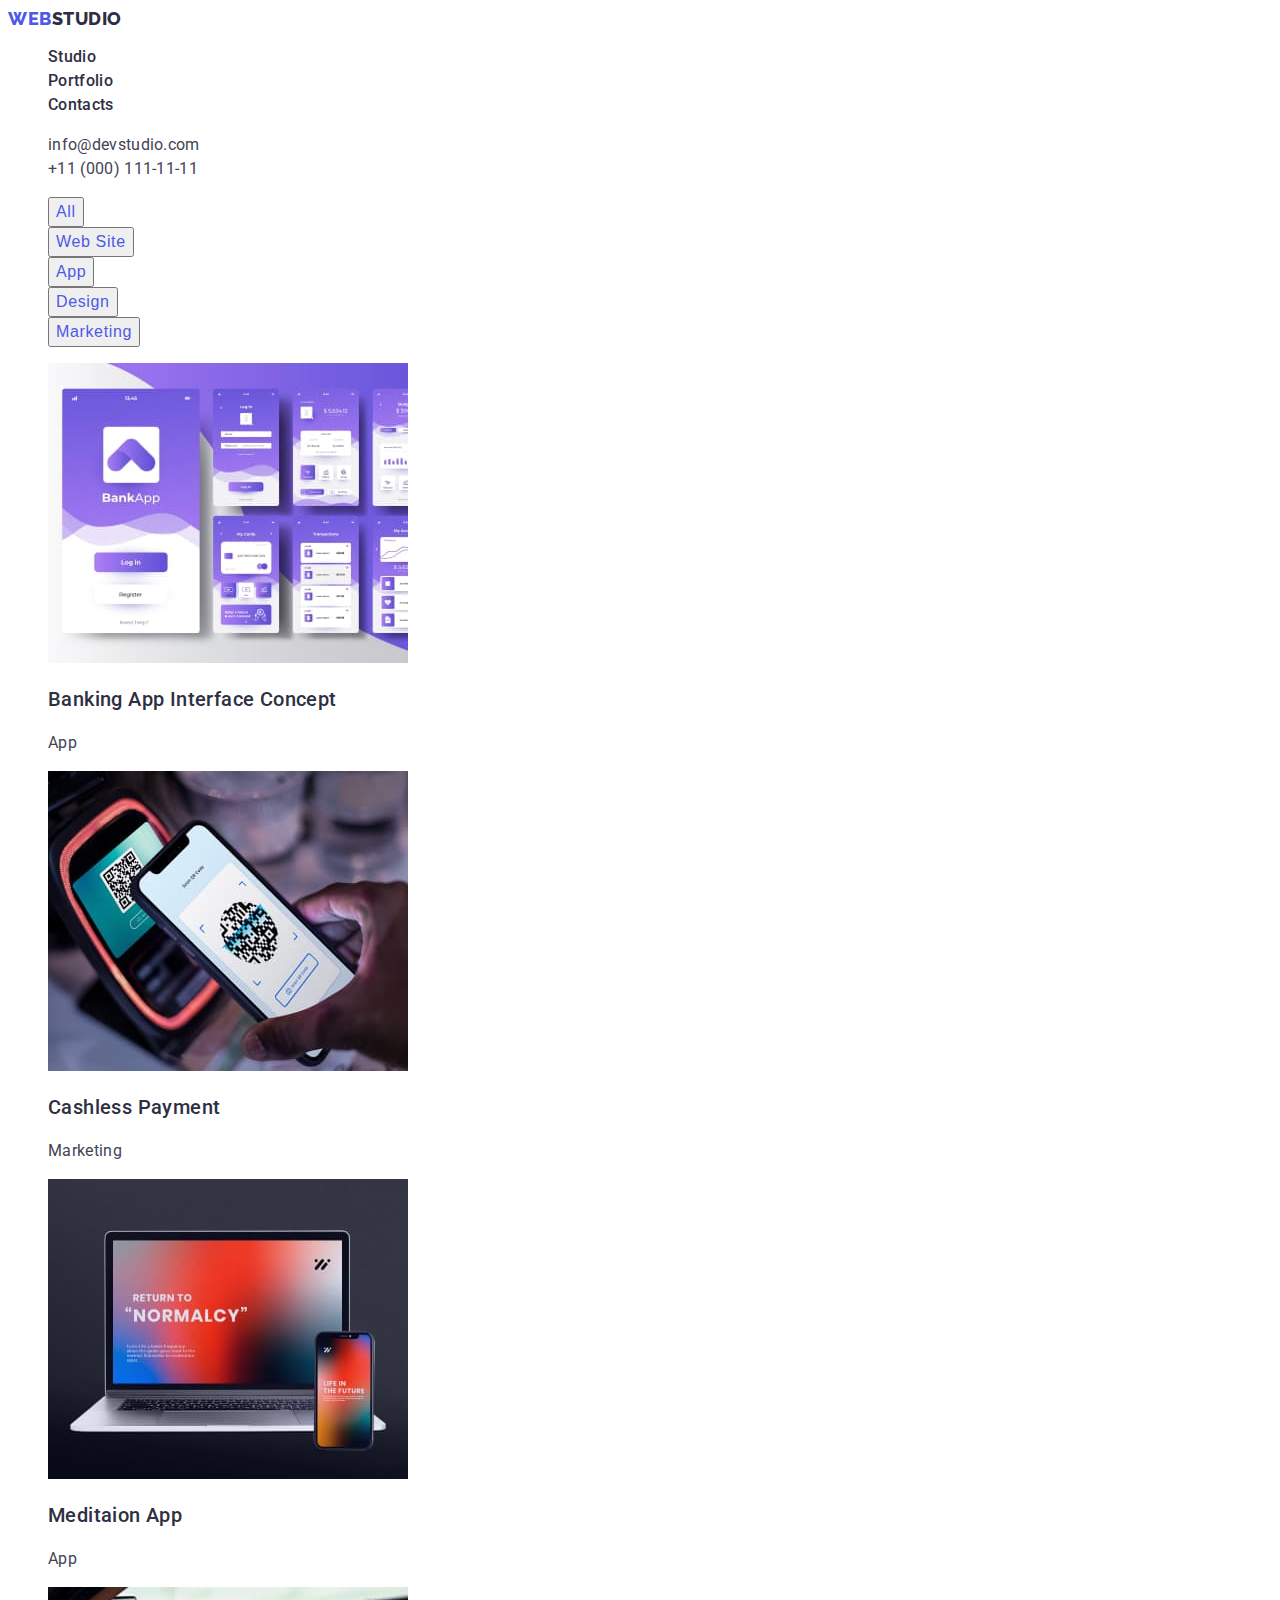
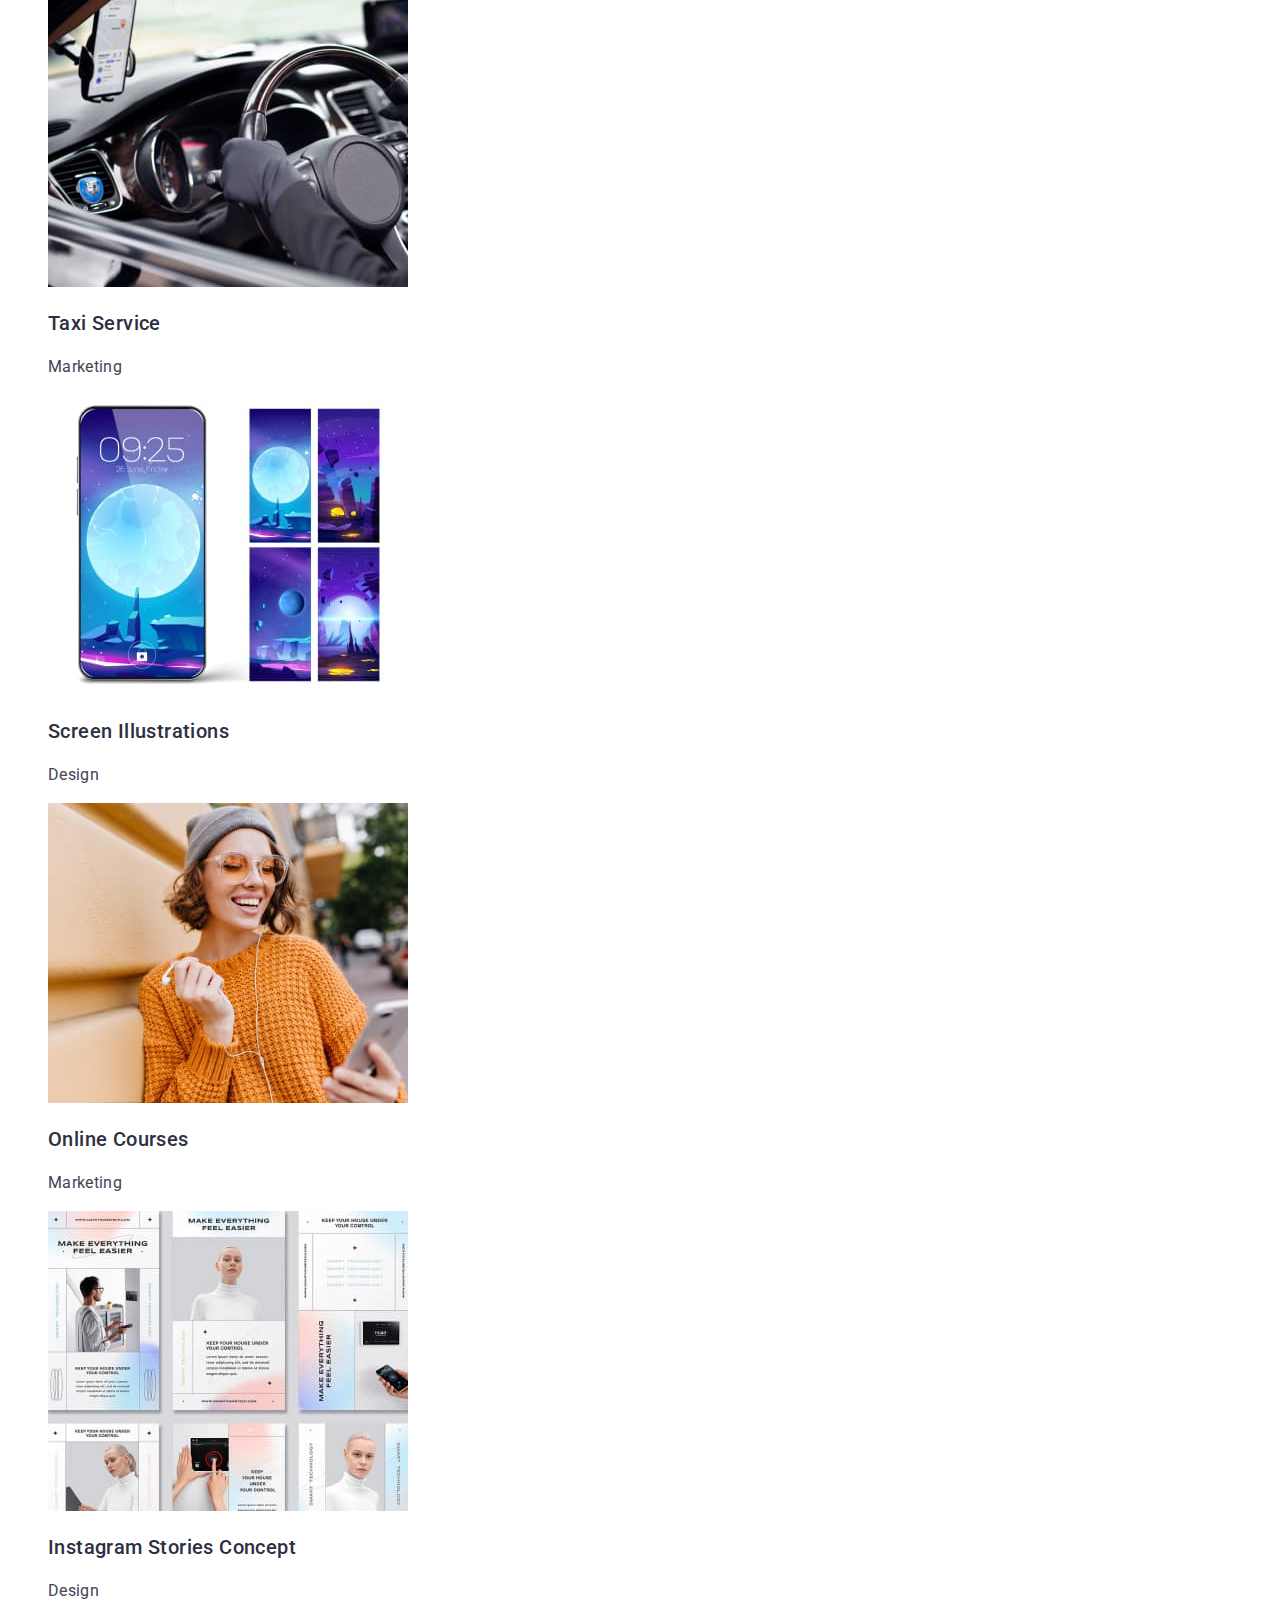
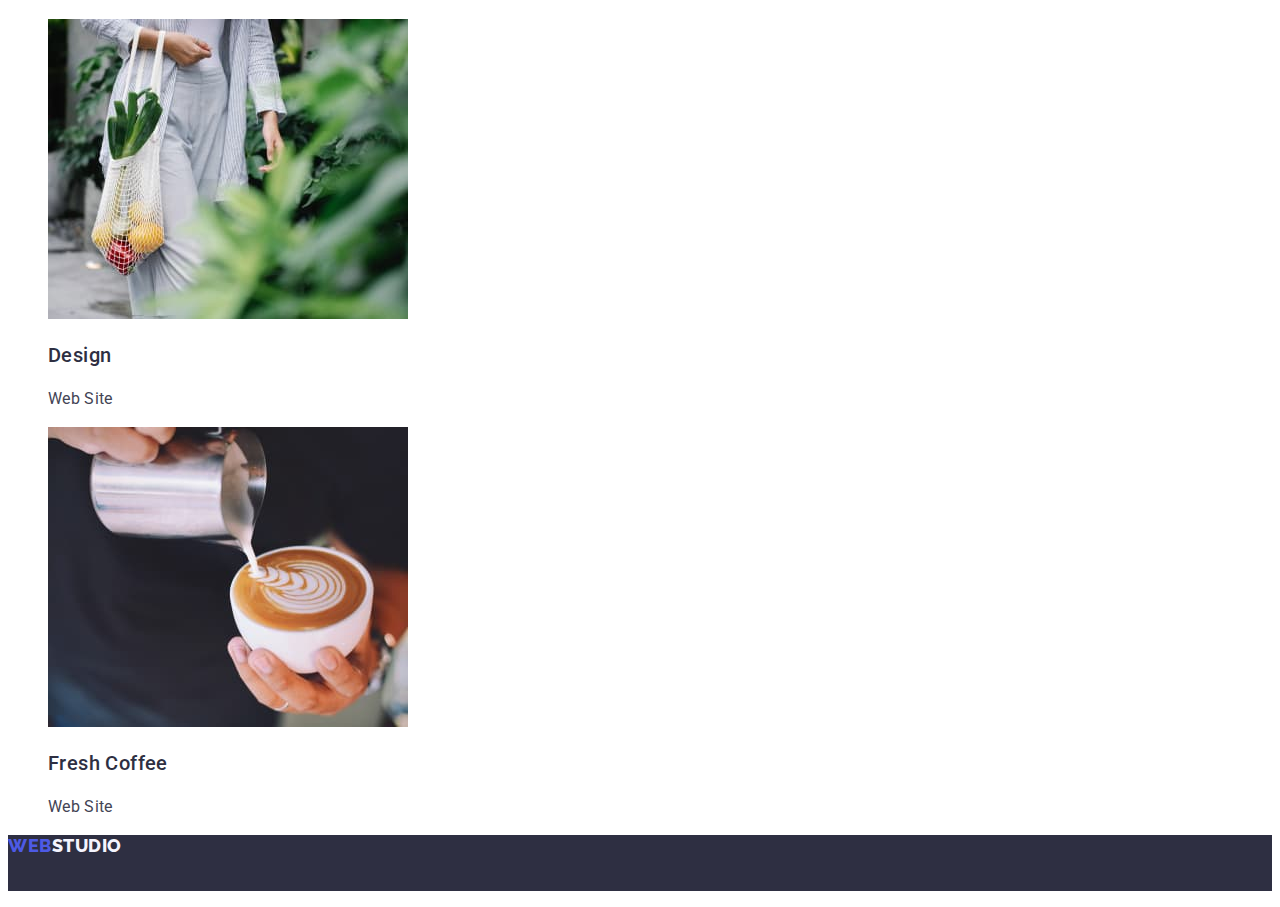
==== portfolio.html @ e697c16c "V3" ====
<!DOCTYPE html>
<html lang="en">
<head>
    <meta charset="UTF-8">
    <meta http-equiv="X-UA-Compatible" content="IE=edge">
    <meta name="viewport" content="width=device-width, initial-scale=1.0">
    <title>Portfolio</title>
    <link rel="stylesheet" href="./css/styles.css"
    <link rel="preconnect" href="https://fonts.googleapis.com">
    <link rel="preconnect" href="https://fonts.gstatic.com" crossorigin>
    <link href="https://fonts.googleapis.com/css2?family=Raleway:wght@800&family=Roboto:wght@400;500;700&display=swap" rel="stylesheet">
</head>
<body>
    <header class="header">
        <nav class="header-nav">
            <a href="./index.html" class="header-logo link"><span>Web</span>Studio</a>
            <ul class="header-list list">
                <li class="header-item"><a href="" class="header-link link">Studio</a></li>
                <li class="header-item"><a href="portfolio.html" class="header-link link">Portfolio</a></li>
                <li class="header-item"><a href="" class="header-link link">Contacts</a></li>
            </ul>
        </nav>
        <address class="header-adress">
            <ul class="header-list list">
                <li class="header-item"><a href="mailto:info@devstudio.com" class="header-contacts">info@devstudio.com</a>
                <li class="header-item"><a href="tel:+110001111111" class="header-contacts">+11 (000) 111-11-11</a></li>
            </ul>
        </address>
    </header>

    <main>
        <!-- Buttons-Section -->
        <section class="buttons">
            <ul class="buttons-list list">
                <li class="buttons-item"><button type="button" class="buttons-btn">All</button></li>
                <li class="buttons-item"><button type="button" class="buttons-btn">Web Site</button></li>
                <li class="buttons-item"><button type="button" class="buttons-btn">App</button></li>
                <li class="buttons-item"><button type="button" class="buttons-btn">Design</button></li>
                <li class="buttons-item"><button type="button" class="buttons-btn">Marketing</button></li>
            </ul>
        <!-- /Buttons Section-->
        
        <!-- App Section -->
        </section>
            <ul class="App-list list" width="360">
                <li>
                    <img src="./images/app-1.jpg" alt="app-1">
                    <h3 class="subtitle">Banking App Interface Concept</h3>
                    <p class="paragraph">App</p>
                </li>
                <li>
                    <img src="./images/app-2.jpg" alt="app-2" width="360">
                    <h3 class="subtitle">Cashless Payment</h3>
                    <p class="paragraph">Marketing</p>
                </li>
                <li>
                    <img src="./images/app-3.jpg" alt="app-3" width="360">
                    <h3 class="subtitle">Meditaion App</h3>
                    <p class="paragraph">App</p>
                </li>
            </ul>            
        <section>
        <!-- /App Section -->
        
        <!-- Marketing Section -->
        <section>
            <ul class="marketing-list list">
                <li>
                    <img src="./images/marketing-1.jpg" alt="marketing-1" width="360">
                    <h3 class="subtitle">Taxi Service</h3>
                    <p class="paragraph">Marketing</p>
                </li>
                <li>
                    <img src="./images/marketing-2.jpg" alt="marketing-2" width="360">
                    <h3 class="subtitle">Screen Illustrations</h3>
                    <p class="paragraph">Design</p>
                </li>
                <li>
                    <img src="./images/marketing-3.jpg" alt="marketing-3" width="360">
                    <h3 class="subtitle">Online Courses</h3>
                    <p class="paragraph">Marketing</p>
                </li>
            </ul>
        </section>
        <!-- /Marketing Section -->

        <!-- Design Section -->
        <section>
            <ul class="Design-list list">
                <li>
                    <img src="./images/design-1.jpg" alt="design-1" width="360">
                    <h3 class="subtitle">Instagram Stories Concept</h3>
                    <p class="paragraph">Design</p>
                </li>
                <li>
                    <img src="./images/design-2.jpg" alt="design-2" width="360">
                    <h3 class="subtitle">Design</h3>
                    <p class="paragraph">Web Site</p>
                </li>
                <li>
                    <img src="./images/design-3.jpg" alt="design-3" width="360">
                    <h3 class="subtitle">Fresh Coffee</h3>
                    <p class="paragraph">Web Site</p>
                </li>
            </ul>
        </section>
        <!-- /Design Section -->
    </main>

    <footer class="footer">
        <a href="./index.html" class="footer-logo link"><span>Web</span>Studio</a>
        <p class="footer-text">Increase the flow of customers and sales for your business with digital marketing & growth solutions.</p>
    </footer>
</body>
</html>
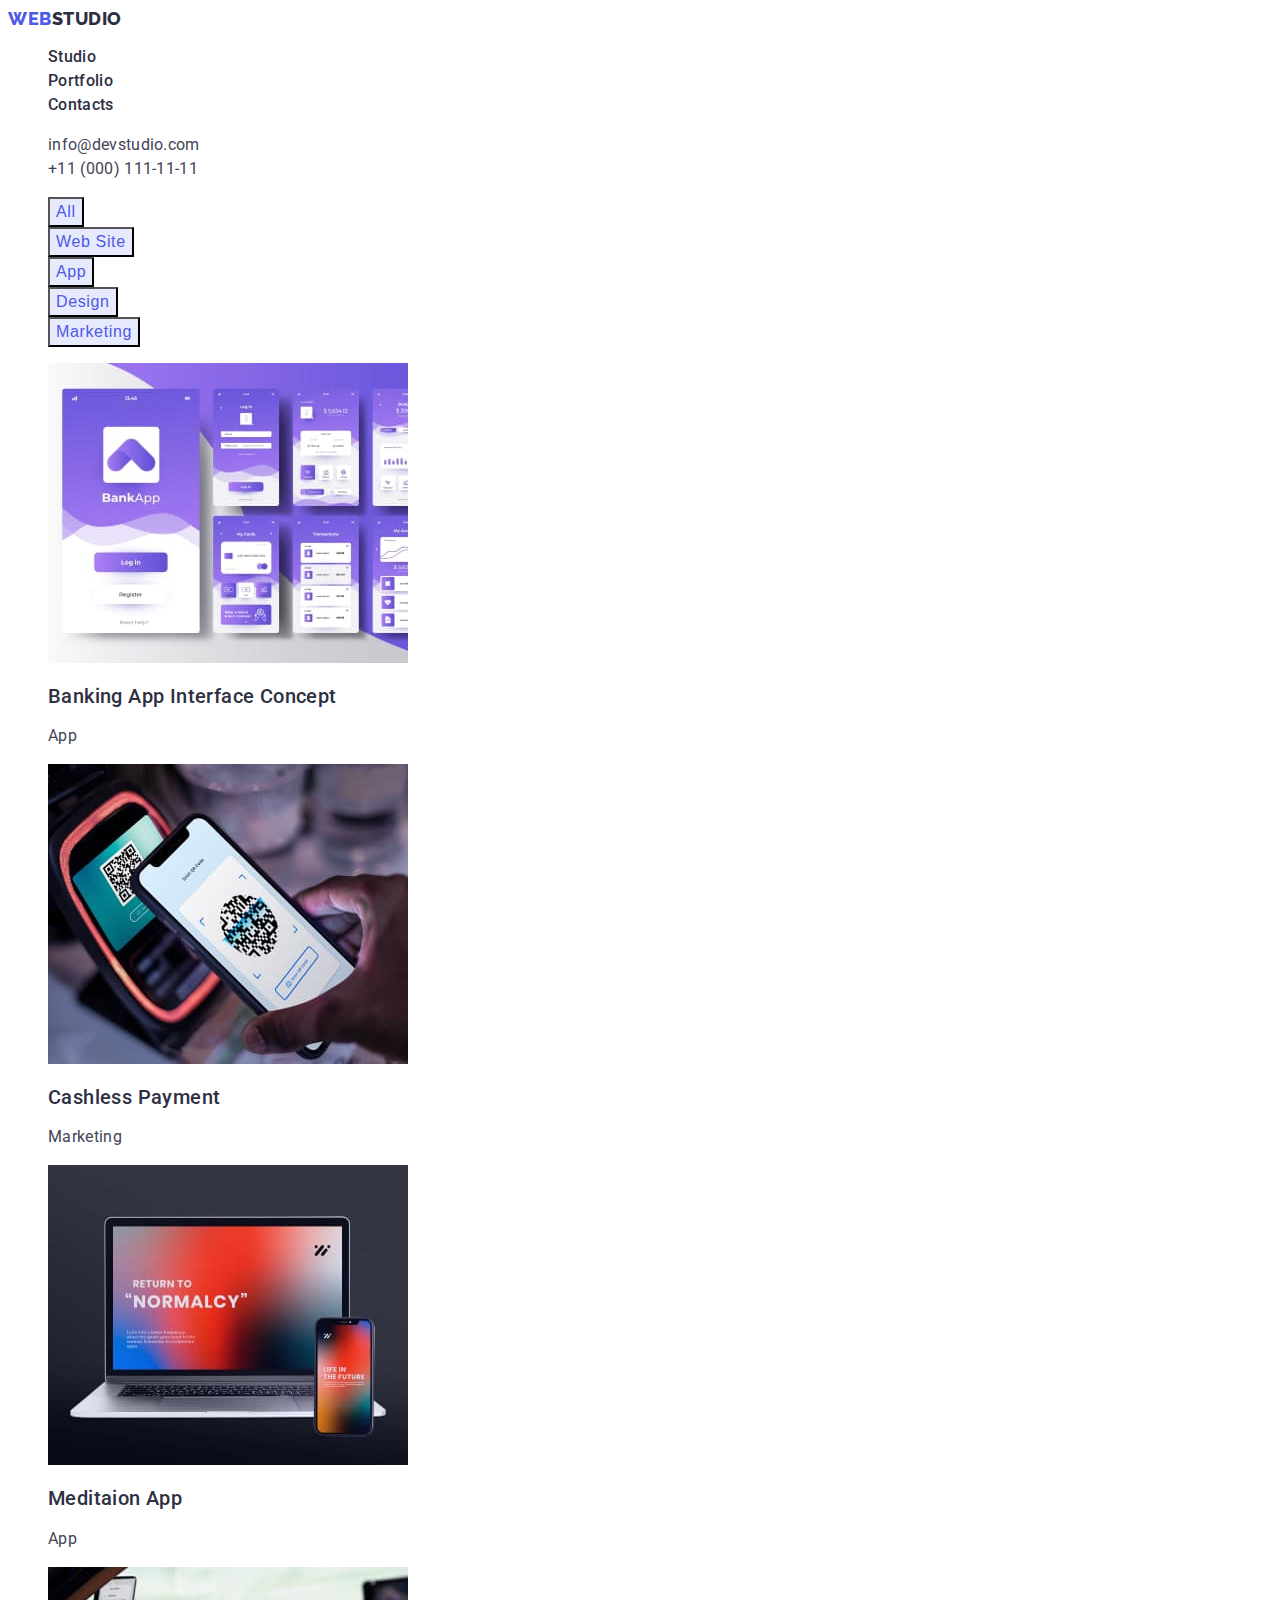
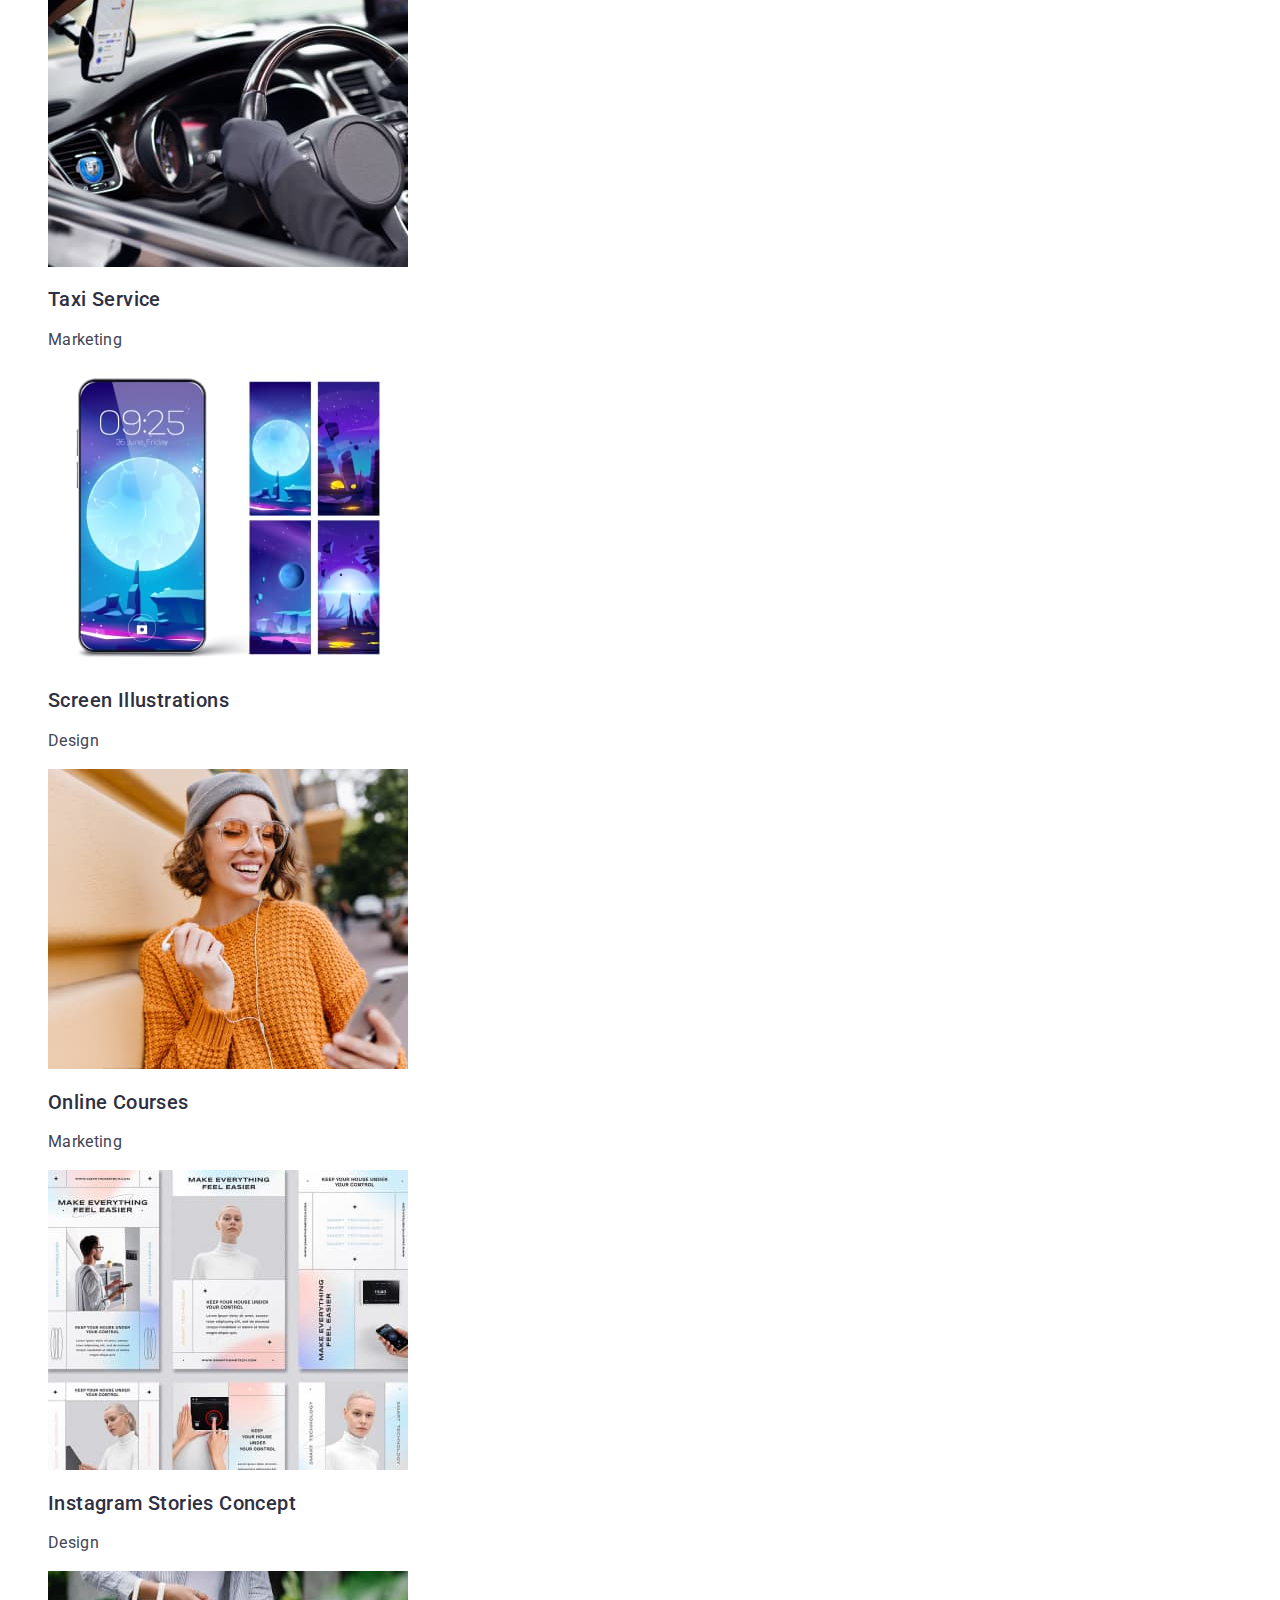
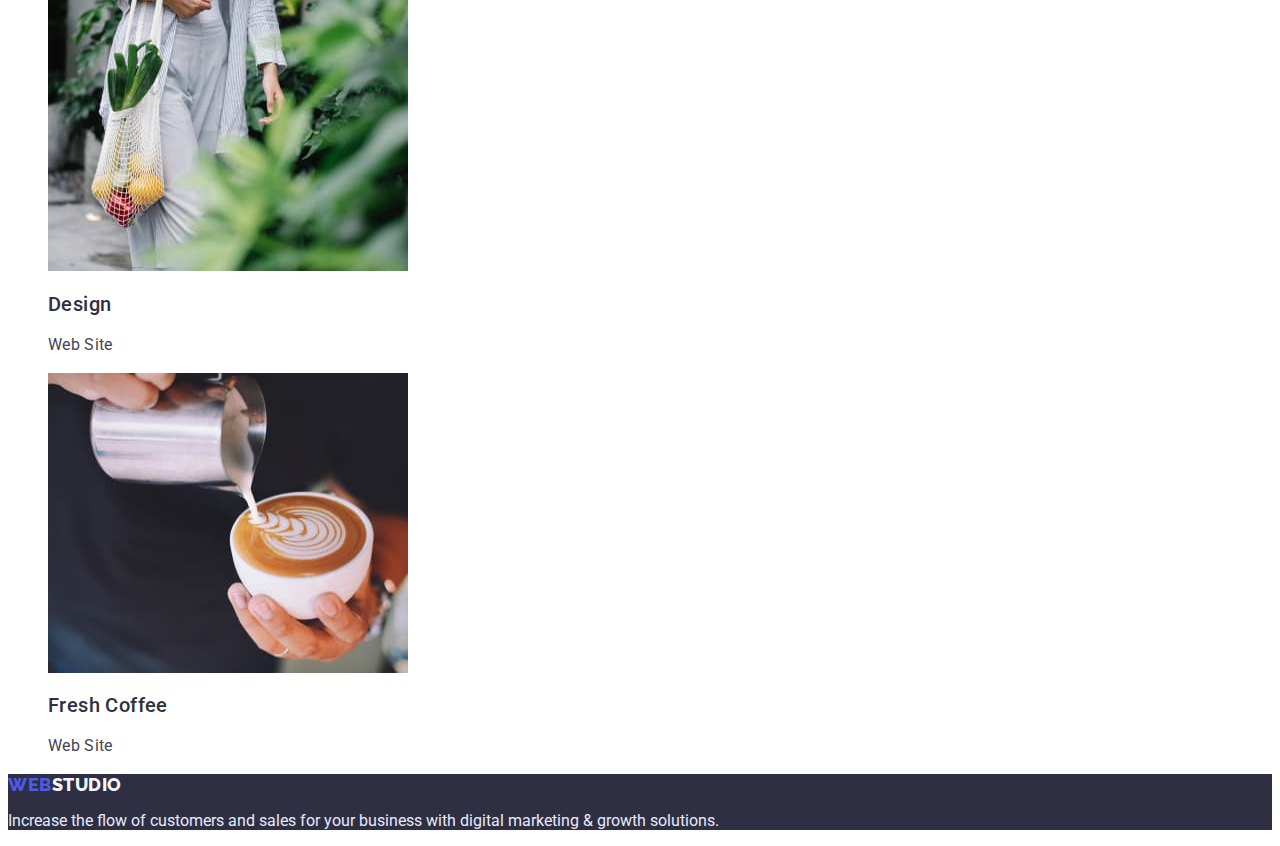
==== commit 856f7c83: "V3" ====
--- a/portfolio.html
+++ b/portfolio.html
@@ -5,10 +5,10 @@
     <meta http-equiv="X-UA-Compatible" content="IE=edge">
     <meta name="viewport" content="width=device-width, initial-scale=1.0">
     <title>Portfolio</title>
-    <link rel="stylesheet" href="./css/styles.css"
     <link rel="preconnect" href="https://fonts.googleapis.com">
     <link rel="preconnect" href="https://fonts.gstatic.com" crossorigin>
     <link href="https://fonts.googleapis.com/css2?family=Raleway:wght@800&family=Roboto:wght@400;500;700&display=swap" rel="stylesheet">
+    <link rel="stylesheet" href="./css/styles.css"
 </head>
 <body>
     <header class="header">
@@ -40,71 +40,60 @@
             </ul>
         <!-- /Buttons Section-->
         
-        <!-- App Section -->
+        <!-- Portfolio Section -->
         </section>
-            <ul class="App-list list" width="360">
+            <h1 class="visually-hidden">Portfolio</h1>
+            <ul class="Portfolio-list list">
                 <li>
-                    <img src="./images/app-1.jpg" alt="app-1">
-                    <h3 class="subtitle">Banking App Interface Concept</h3>
+                    <img src="./images/app-1.jpg" alt="app-1" width="360">
+                    <h2 class="subtitle">Banking App Interface Concept</h2>
                     <p class="paragraph">App</p>
                 </li>
                 <li>
                     <img src="./images/app-2.jpg" alt="app-2" width="360">
-                    <h3 class="subtitle">Cashless Payment</h3>
+                    <h2 class="subtitle">Cashless Payment</h2>
                     <p class="paragraph">Marketing</p>
                 </li>
                 <li>
                     <img src="./images/app-3.jpg" alt="app-3" width="360">
-                    <h3 class="subtitle">Meditaion App</h3>
+                    <h2 class="subtitle">Meditaion App</h2>
                     <p class="paragraph">App</p>
                 </li>
-            </ul>            
-        <section>
-        <!-- /App Section -->
-        
-        <!-- Marketing Section -->
-        <section>
-            <ul class="marketing-list list">
+
                 <li>
                     <img src="./images/marketing-1.jpg" alt="marketing-1" width="360">
-                    <h3 class="subtitle">Taxi Service</h3>
+                    <h2 class="subtitle">Taxi Service</h2>
                     <p class="paragraph">Marketing</p>
                 </li>
                 <li>
                     <img src="./images/marketing-2.jpg" alt="marketing-2" width="360">
-                    <h3 class="subtitle">Screen Illustrations</h3>
+                    <h2 class="subtitle">Screen Illustrations</h2>
                     <p class="paragraph">Design</p>
                 </li>
                 <li>
                     <img src="./images/marketing-3.jpg" alt="marketing-3" width="360">
-                    <h3 class="subtitle">Online Courses</h3>
+                    <h2 class="subtitle">Online Courses</h2>
                     <p class="paragraph">Marketing</p>
                 </li>
-            </ul>
-        </section>
-        <!-- /Marketing Section -->
 
-        <!-- Design Section -->
-        <section>
-            <ul class="Design-list list">
                 <li>
                     <img src="./images/design-1.jpg" alt="design-1" width="360">
-                    <h3 class="subtitle">Instagram Stories Concept</h3>
+                    <h2 class="subtitle">Instagram Stories Concept</h2>
                     <p class="paragraph">Design</p>
                 </li>
                 <li>
                     <img src="./images/design-2.jpg" alt="design-2" width="360">
-                    <h3 class="subtitle">Design</h3>
+                    <h2 class="subtitle">Design</h2>
                     <p class="paragraph">Web Site</p>
                 </li>
                 <li>
                     <img src="./images/design-3.jpg" alt="design-3" width="360">
-                    <h3 class="subtitle">Fresh Coffee</h3>
+                    <h2 class="subtitle">Fresh Coffee</h2>
                     <p class="paragraph">Web Site</p>
                 </li>
             </ul>
         </section>
-        <!-- /Design Section -->
+        <!-- /Portfolio Section -->
     </main>
 
     <footer class="footer">
--- a/css/styles.css
+++ b/css/styles.css
@@ -0,0 +1,243 @@
+:root {
+    --main-color: #fff;
+    --second-color: #2E2F42;
+    --paragraph-color: #434455;
+}
+
+body {
+    font-family: 'Roboto', sans-serif;
+    font-size: 16px;
+    color: var(--second-color);
+    background: #FFFFFF;
+}
+
+.list {
+    list-style: none;
+ }
+
+ .link {
+    text-decoration: none;
+ }
+
+ .title {
+    font-size: 36px;
+    line-height: 1.11;
+    letter-spacing: 0.02em;
+    text-transform: capitalize;
+ }
+ 
+ .subtitle {
+    font-weight: 500;
+    font-size: 20px;
+    line-height: 1.2;
+    letter-spacing: 0.02em;
+    color: var(--second-color); 
+ }
+
+ .paragraph {
+    font-size: 16px;
+    line-height: 1.5;
+    letter-spacing: 0.02em;
+    color: var(--paragraph-color);  
+ }
+
+ .visually-hidden {
+    position: absolute;
+    width: 1px;
+    height: 1px;
+    margin: -1px;
+    border: 0;
+    padding: 0;
+    
+    white-space: nowrap;
+    clip-path: inset(100%);
+    clip: rect(0 0 0 0);
+    overflow: hidden;
+  }
+
+  /* ----------- header ----------- */
+
+  .header {
+}
+.header-nav {
+}
+.header-logo {
+    font-family: 'Raleway';
+    font-weight: 800;
+    font-size: 18px;
+    line-height: 1.17;
+    letter-spacing: 0.03em;
+    text-transform: uppercase;
+    color: #2E2F42;
+
+}
+
+.header-logo span {
+    color: #4D5AE5;
+}
+
+.header-item {
+}
+.header-link {
+    font-weight: 500;
+    font-size: 16px;
+    line-height: 1.5;
+    letter-spacing: 0.02em;
+    color: var(--second-color);
+}
+
+.header-link:hover,
+.header-link:focus {
+    color: #404BBF;
+}
+
+.header-adress {
+}
+.header-list {
+}
+
+.header-contacts {
+    font-style: normal;
+    font-size: 16px;
+    line-height: 1.5;
+    letter-spacing: 0.02em;
+    text-decoration: none;
+    color: var(--paragraph-color);   
+}
+
+.header-contacts:hover,
+.header-contacts:focus {
+    color: #404BBF;
+}
+
+
+/* ----------- main ----------- */
+
+.main {
+    background: #2E2F42;
+}
+.main-title {
+    font-size: 56px;
+    line-height: 1.07;
+    letter-spacing: 0.02em;
+    color: var(--main-color);    
+}
+.main-btn {
+    font-family: 'Roboto';
+    font-weight: 500;
+    font-size: 16px;
+    line-height: 1.5;
+    letter-spacing: 0.04em;
+    cursor: pointer;
+    color: #FFFFFF;
+    background: #4D5AE5;
+}
+.main-btn:hover,
+.main-btn:focus {
+    color: #FFFFFF;
+    background: #404BBF;
+}
+
+/* ----------- skills ----------- */
+
+.skills {
+}
+
+.skills-list {
+}
+
+.skills-item {
+}
+.skills-item-title { 
+}
+.skills-item-text {
+ 
+}
+
+
+/* ----------- work ----------- */
+
+.work {
+}
+.work-title {
+    color: var(--second-color);    
+}
+.work-list {
+}
+.work-item {
+}
+
+/* ----------- team ----------- */
+
+.team {
+    background: #F4F4FD;
+}
+.team-title {
+    color: var(--second-color); 
+}
+.team-list {
+}
+.team-item {
+    color: #FFFFFF;
+}
+.team-item-name {
+    font-weight: 500;
+    font-size: 20px;
+    line-height: 1.20;
+    letter-spacing: 0.02em;
+    color: var(--second-color);    
+}
+.team-item-work {
+    font-size: 16px;
+    line-height: 1.5;
+    letter-spacing: 0.02em;
+    color: var(--paragraph-color);    
+}
+
+/* ----------- footer ----------- */
+
+.footer {
+    background: #2E2F42;
+}
+.footer-logo {
+    font-family: 'Raleway';
+    font-weight: 800;
+    font-size: 18px;
+    line-height: 1.17;
+    letter-spacing: 0.03em;
+    text-transform: uppercase;
+    color: #F4F4FD;
+}
+.footer-logo span {
+    color: #4D5AE5;
+}
+
+.footer-text {
+    color: #E7E9FC;
+}
+
+/* Portfolio Page Styles */
+
+/* Buttons */
+.buttons {
+    font-family: inherit;
+}
+.buttons-list {
+}
+.buttons-item {
+}
+.buttons-btn {
+    font-weight: 500;
+    font-size: 16px;
+    line-height: 1.5;
+    letter-spacing: 0.04em;
+    color: #4D5AE5;
+    background: #E7E9FC;
+    cursor: pointer;
+}
+
+.buttons-btn:hover,
+.buttons-btn:focus {
+    color: #FFFFFF;
+    background-color: #404BBF;
+}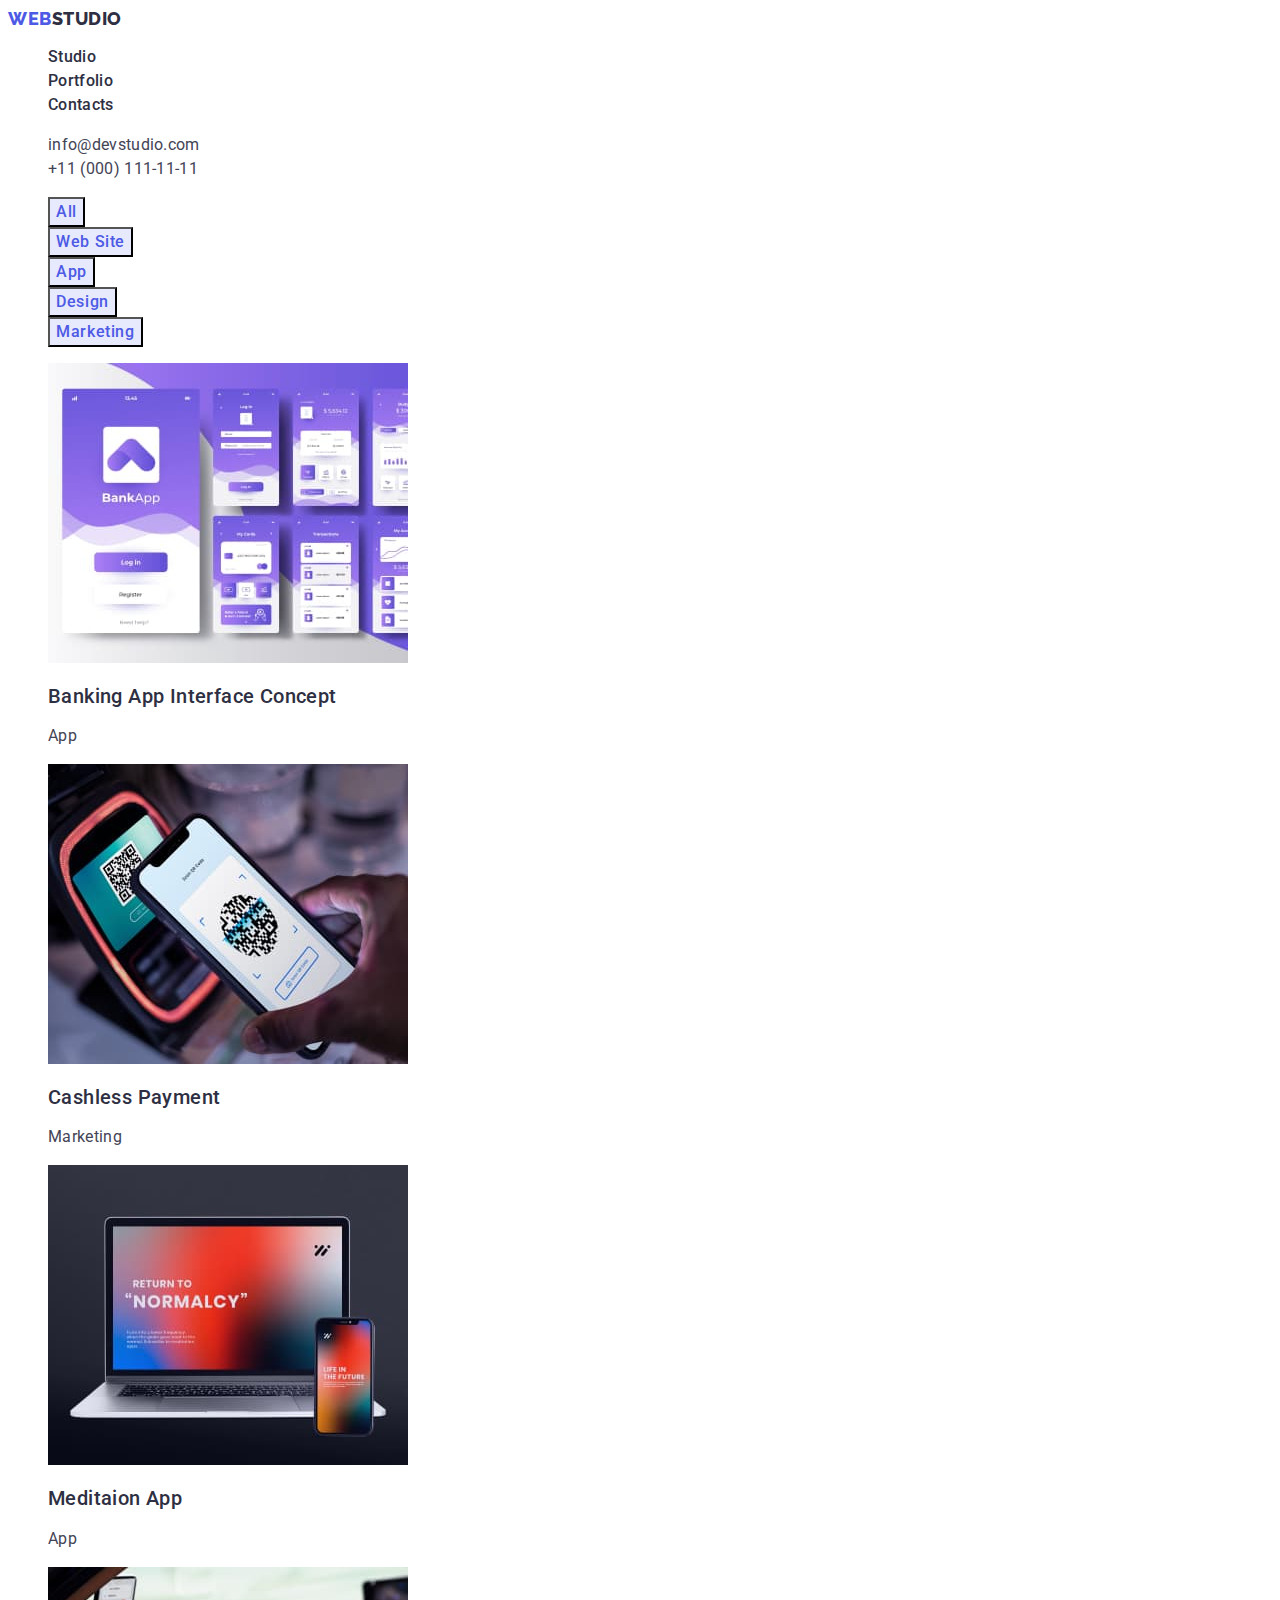
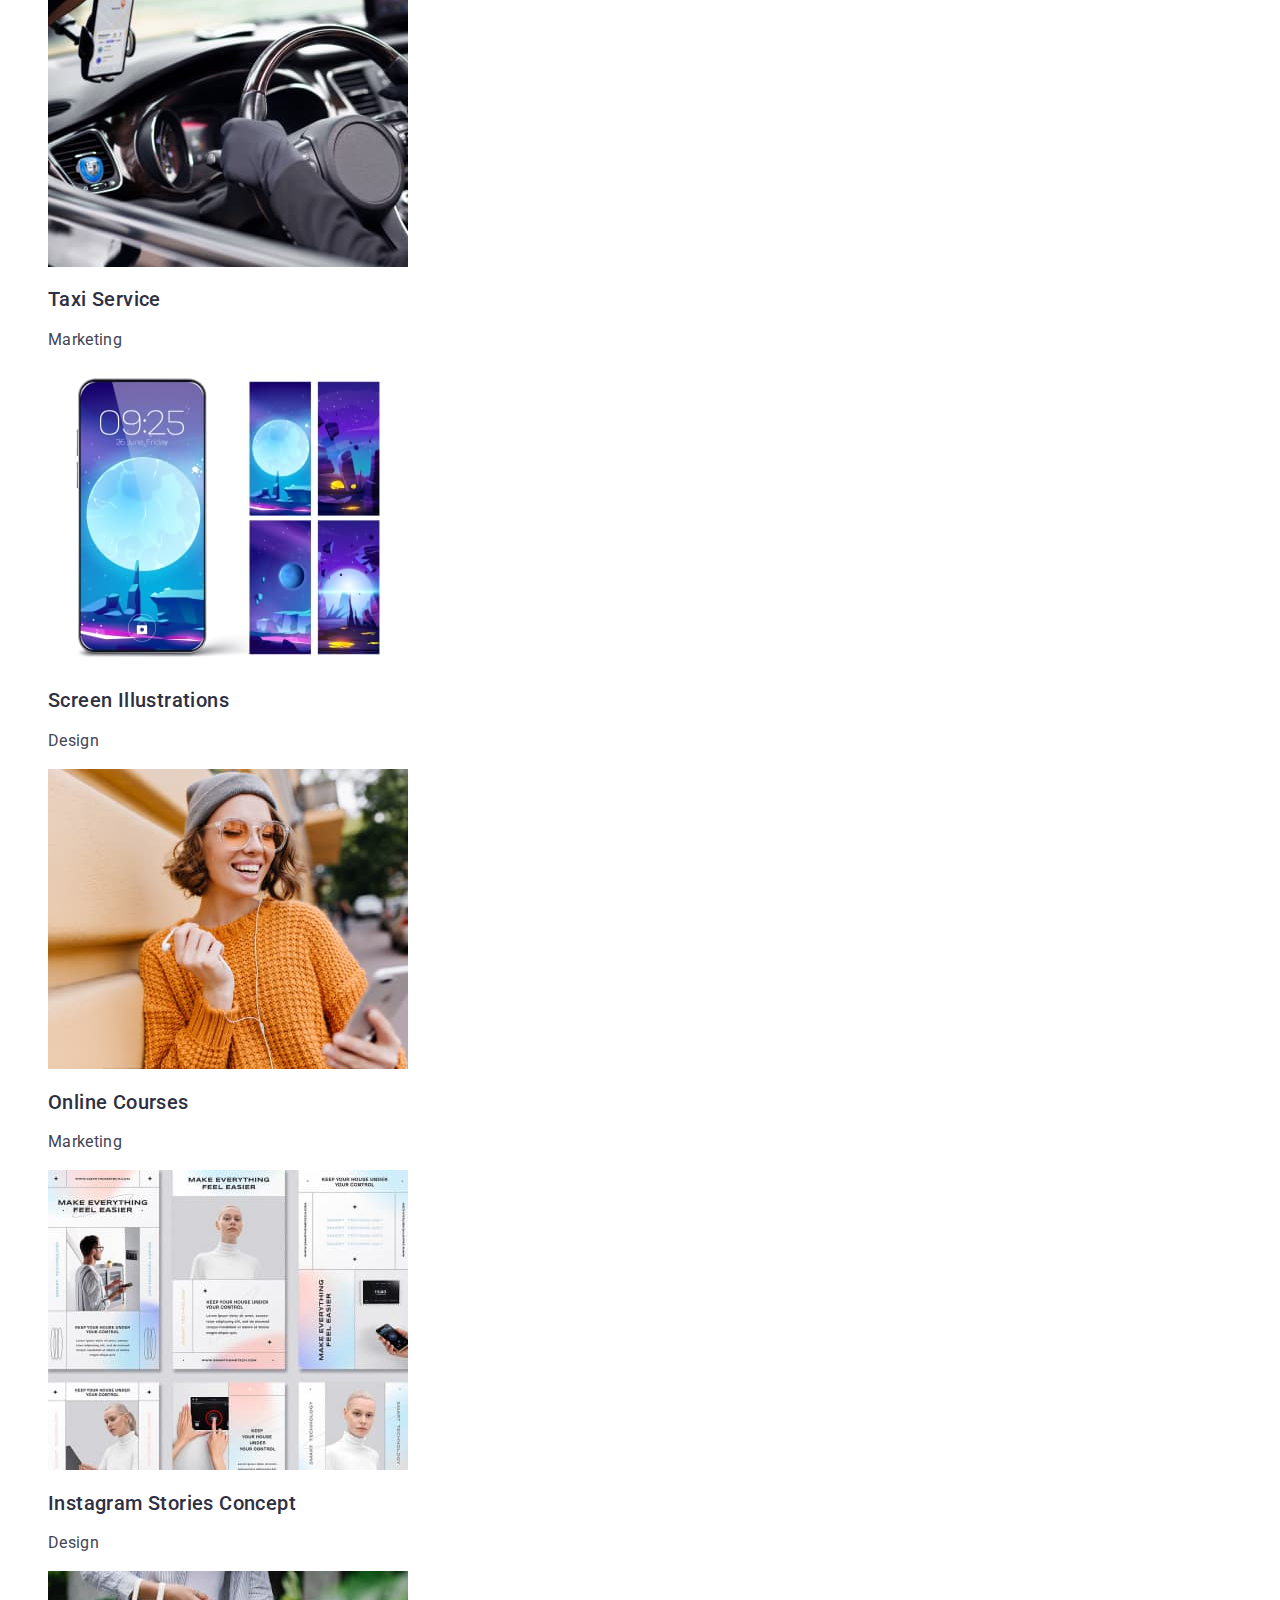
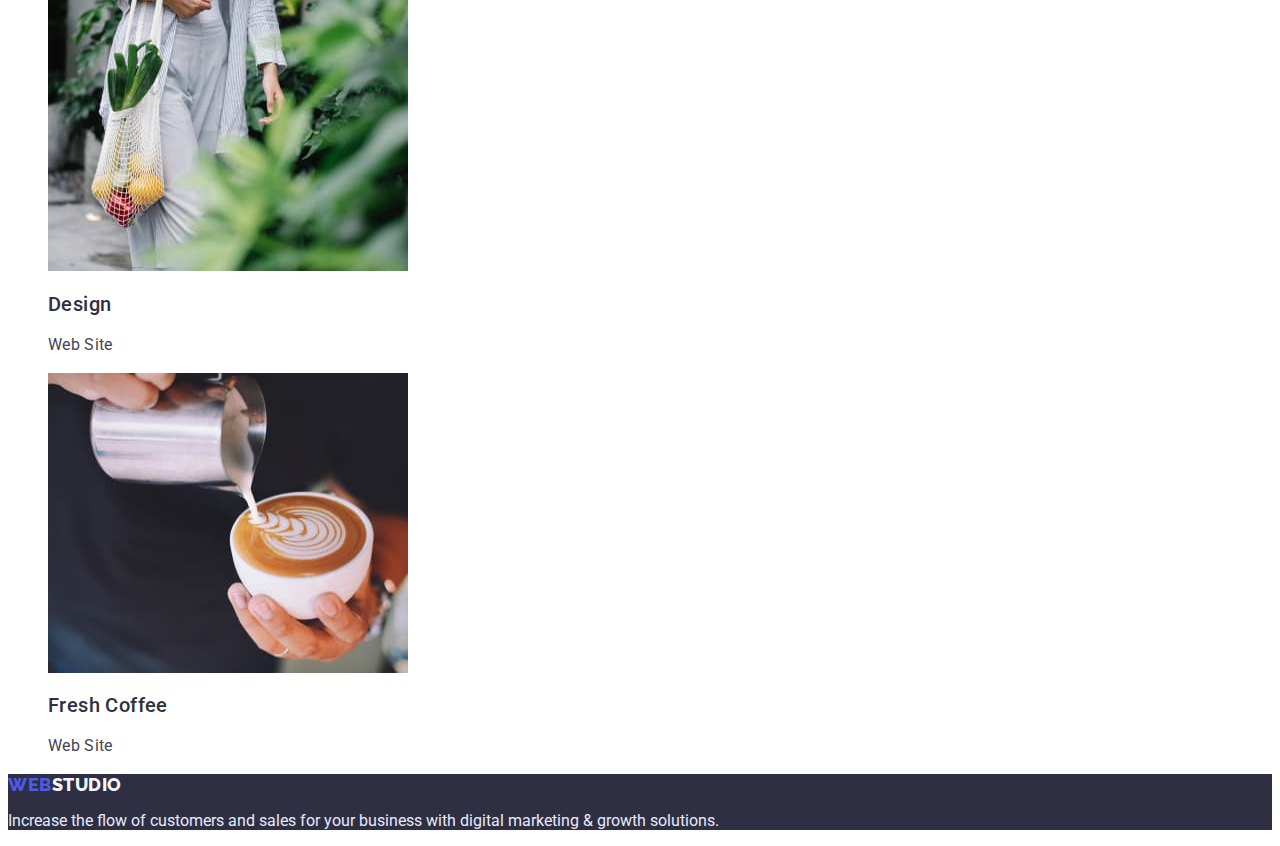
==== commit 47ab52a7: "Update portfolio.html" ====
--- a/portfolio.html
+++ b/portfolio.html
@@ -8,7 +8,7 @@
     <link rel="preconnect" href="https://fonts.googleapis.com">
     <link rel="preconnect" href="https://fonts.gstatic.com" crossorigin>
     <link href="https://fonts.googleapis.com/css2?family=Raleway:wght@800&family=Roboto:wght@400;500;700&display=swap" rel="stylesheet">
-    <link rel="stylesheet" href="./css/styles.css"
+    <link rel="stylesheet" href="./css/styles.css">
 </head>
 <body>
     <header class="header">
@@ -31,6 +31,7 @@
     <main>
         <!-- Buttons-Section -->
         <section class="buttons">
+            <h1 class="visually-hidden">Buttons</h1>
             <ul class="buttons-list list">
                 <li class="buttons-item"><button type="button" class="buttons-btn">All</button></li>
                 <li class="buttons-item"><button type="button" class="buttons-btn">Web Site</button></li>
@@ -41,7 +42,7 @@
         <!-- /Buttons Section-->
         
         <!-- Portfolio Section -->
-        </section>
+        <section>
             <h1 class="visually-hidden">Portfolio</h1>
             <ul class="Portfolio-list list">
                 <li>
--- a/css/styles.css
+++ b/css/styles.css
@@ -220,13 +220,13 @@
 
 /* Buttons */
 .buttons {
+}
+.buttons-list {
+}
+.buttons-item {
+}
+.buttons-btn {
     font-family: inherit;
-}
-.buttons-list {
-}
-.buttons-item {
-}
-.buttons-btn {
     font-weight: 500;
     font-size: 16px;
     line-height: 1.5;
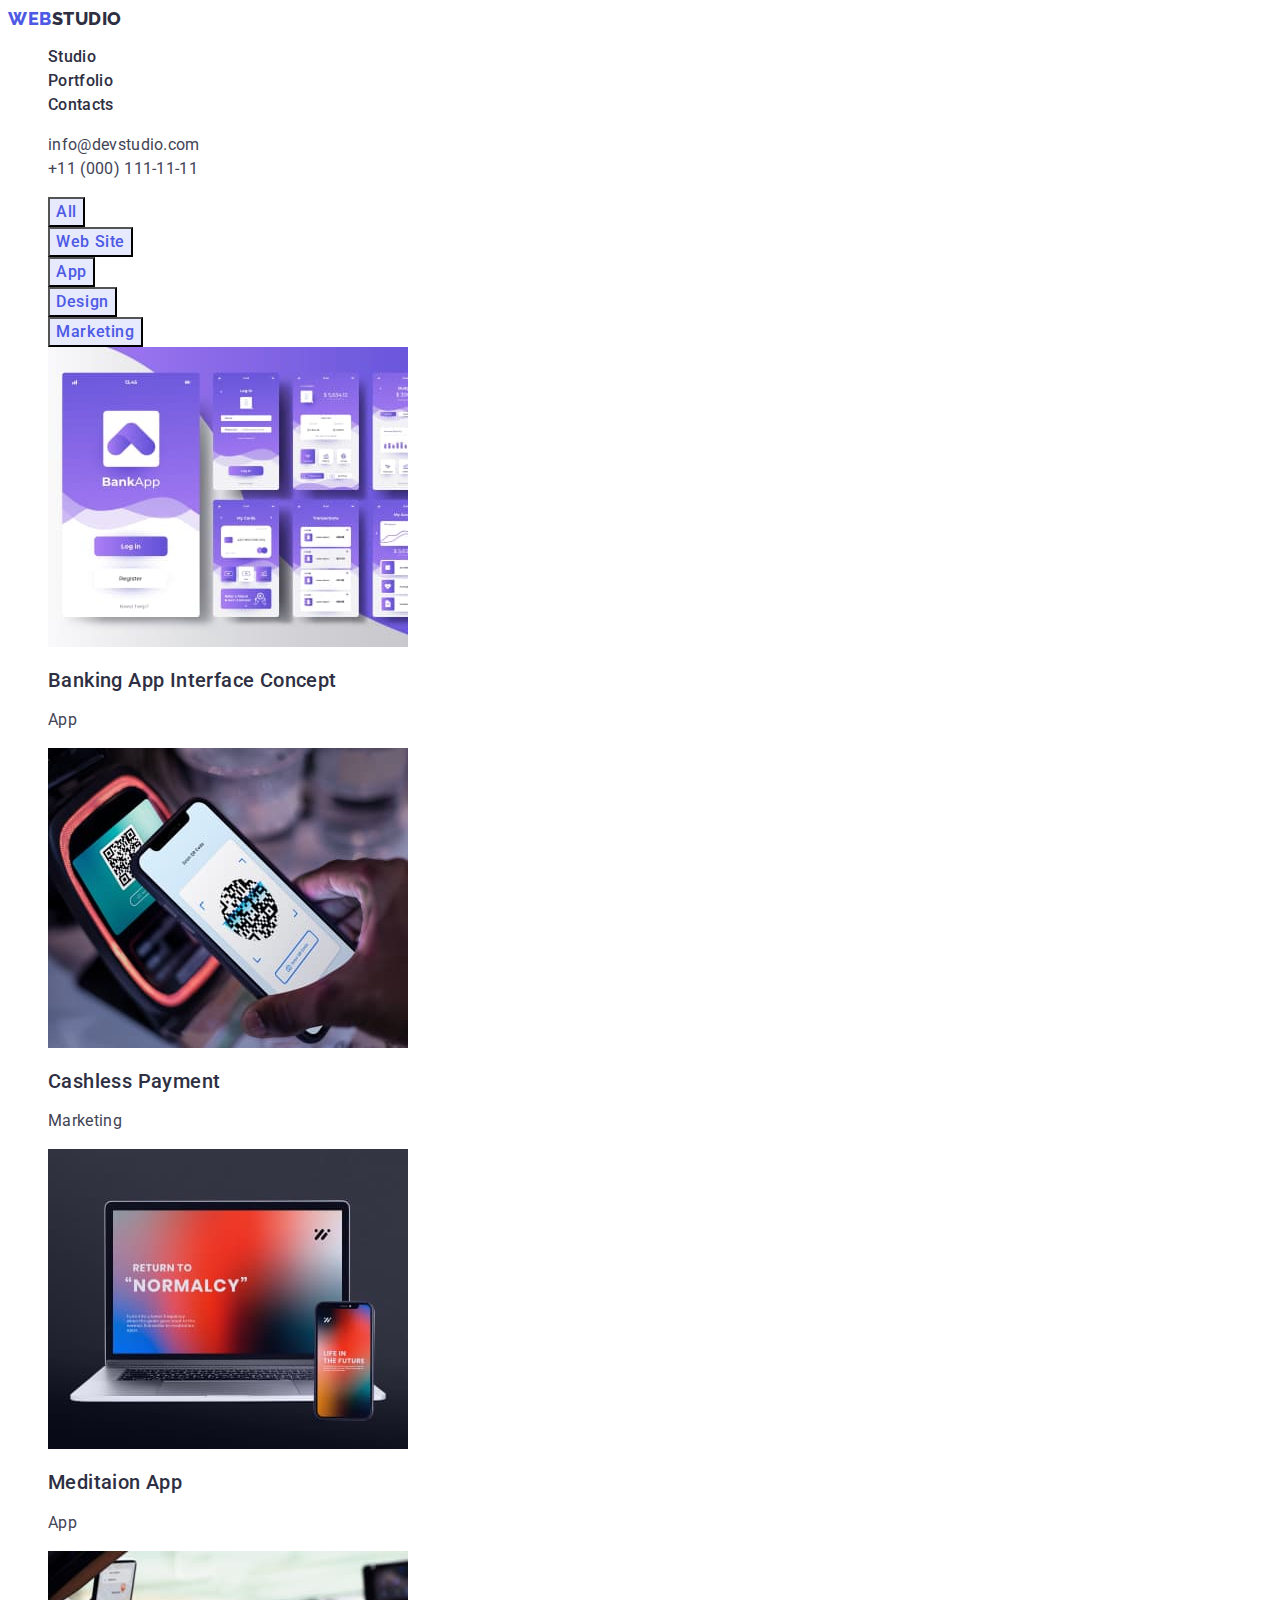
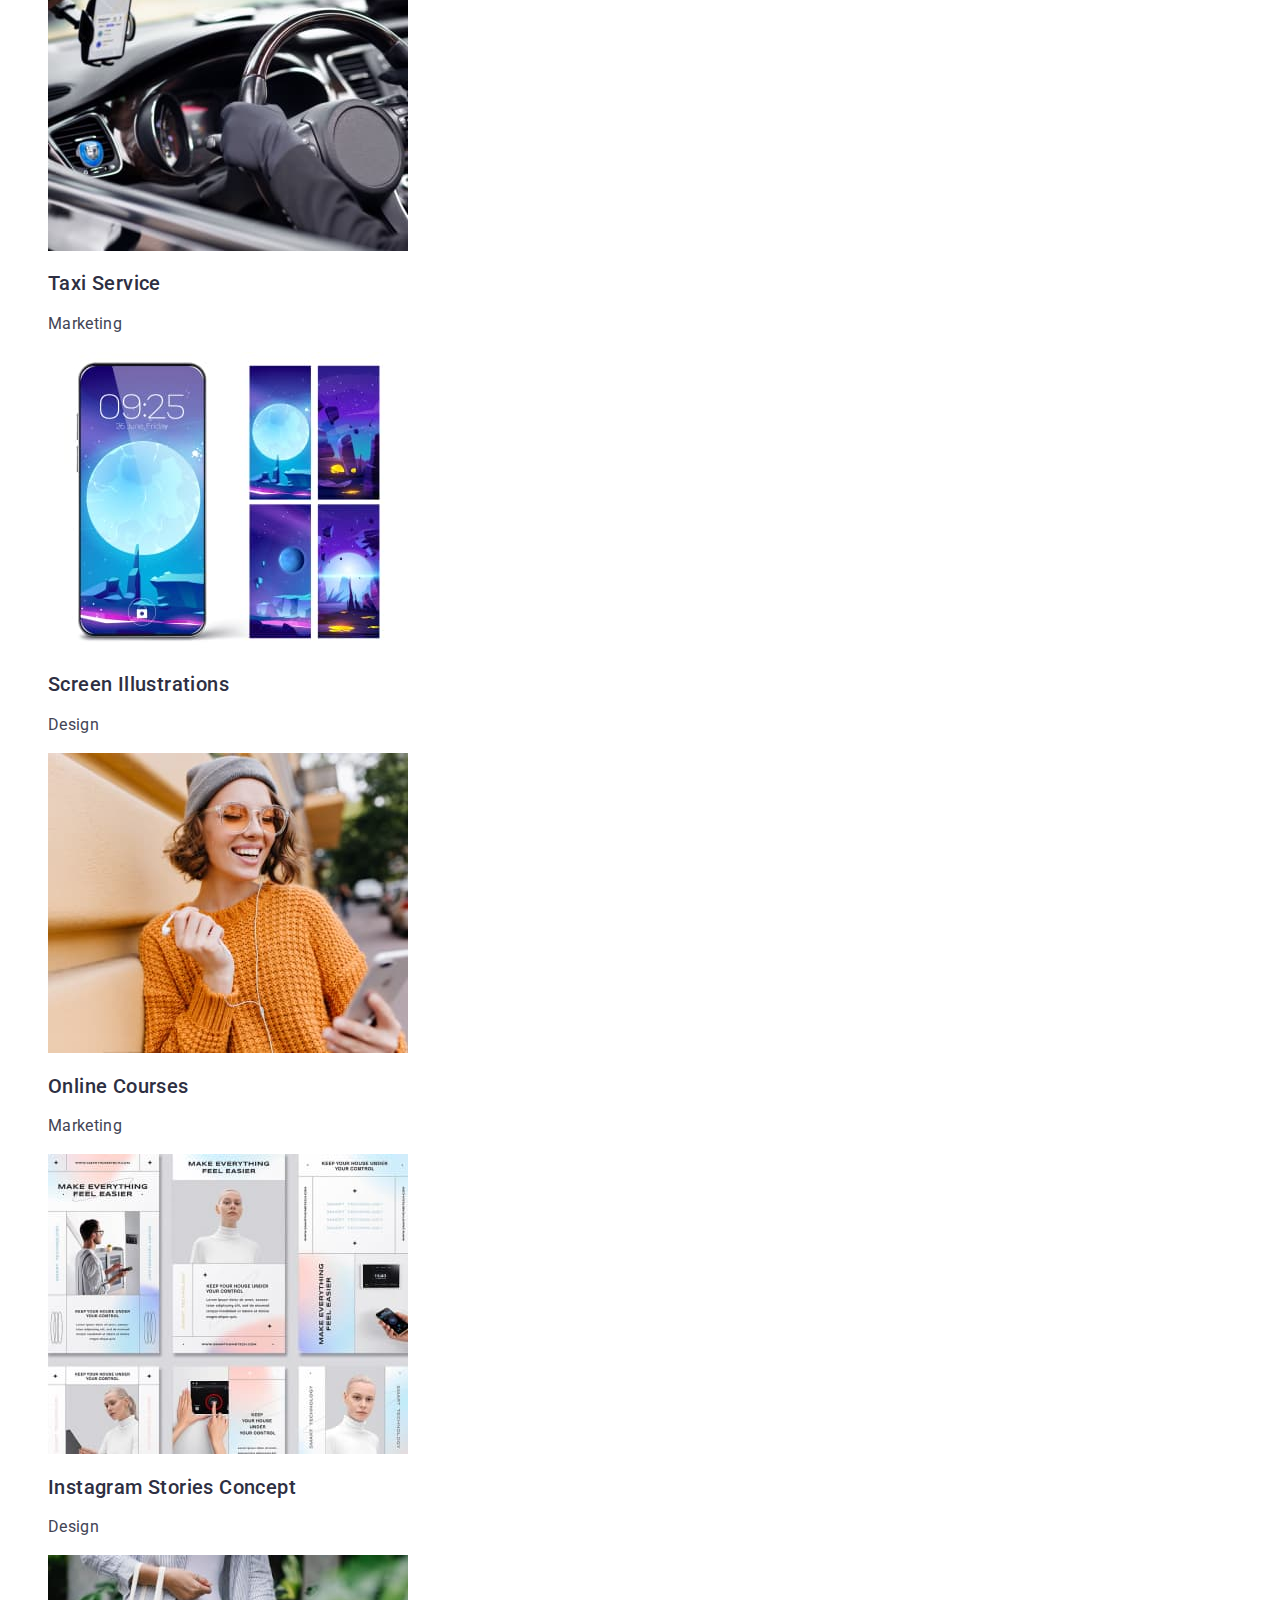
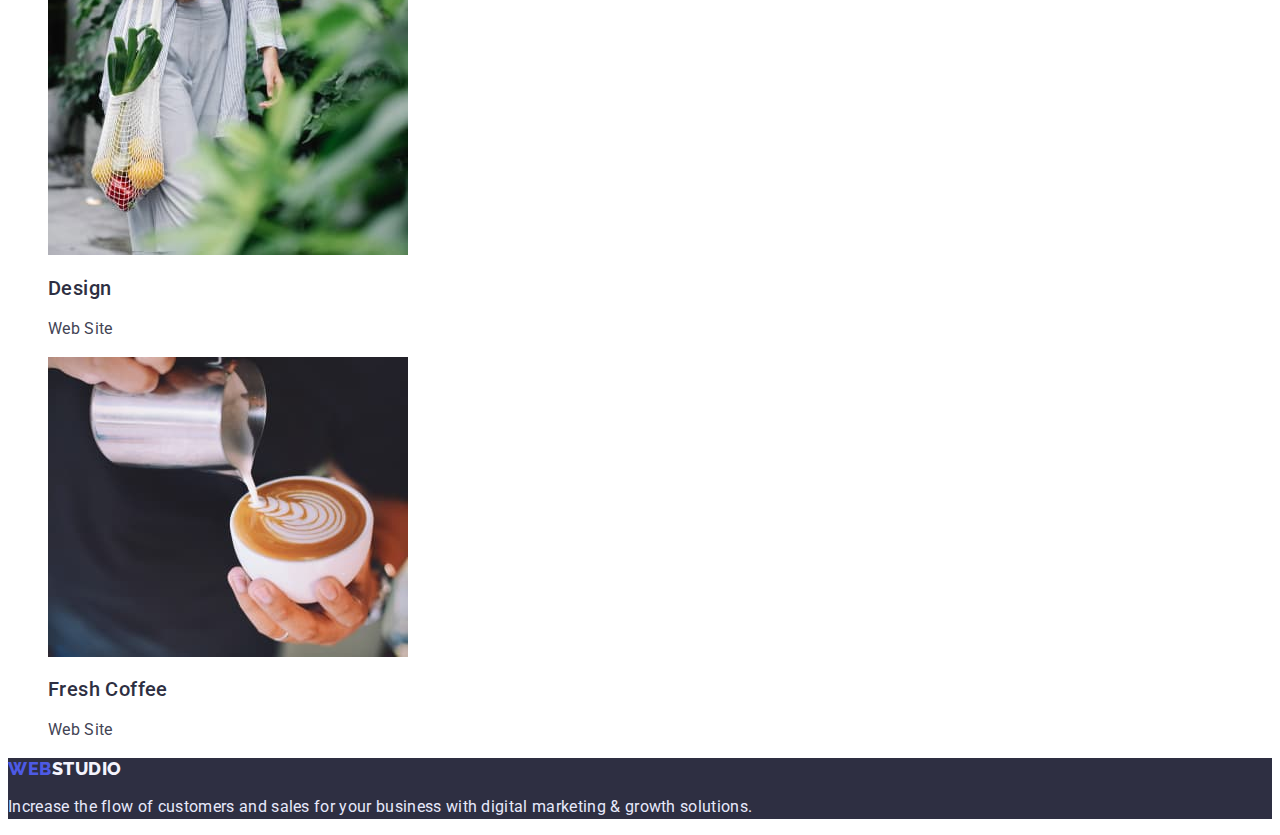
==== commit 8553b9dd: "V4" ====
--- a/portfolio.html
+++ b/portfolio.html
@@ -29,22 +29,39 @@
     </header>
 
     <main>
-        <!-- Buttons-Section -->
-        <section class="buttons">
-            <h1 class="visually-hidden">Buttons</h1>
-            <ul class="buttons-list list">
-                <li class="buttons-item"><button type="button" class="buttons-btn">All</button></li>
-                <li class="buttons-item"><button type="button" class="buttons-btn">Web Site</button></li>
-                <li class="buttons-item"><button type="button" class="buttons-btn">App</button></li>
-                <li class="buttons-item"><button type="button" class="buttons-btn">Design</button></li>
-                <li class="buttons-item"><button type="button" class="buttons-btn">Marketing</button></li>
-            </ul>
-        <!-- /Buttons Section-->
-        
-        <!-- Portfolio Section -->
-        <section>
+        <!-- Portfolio section -->
+        <section class="Portfolio">
             <h1 class="visually-hidden">Portfolio</h1>
             <ul class="Portfolio-list list">
+                <li class="portfolio-item">
+                    <a href="" class="portfolio-link">
+                        <button type="button" class="portfolio-btn">All</button>
+                    </a>
+                </li>
+
+                <li class="portfolio-item">
+                    <a href="" class="portfolio-link">
+                        <button type="button" class="portfolio-btn">Web Site</button>
+                    </a>
+                </li>
+
+                <li class="portfolio-item">
+                    <a href="" class="portfolio-link">
+                        <button type="button" class="portfolio-btn">App</button>
+                    </a>
+                </li>
+
+                <li class="portfolio-item">
+                    <a href="" class="portfolio-link">
+                        <button type="button" class="portfolio-btn">Design</button>
+                    </a>
+                </li>
+
+                <li class="portfolio-item">
+                    <a href="" class="portfolio-link">
+                        <button type="button" class="portfolio-btn">Marketing</button>
+                    </a>
+                </li>
                 <li>
                     <img src="./images/app-1.jpg" alt="app-1" width="360">
                     <h2 class="subtitle">Banking App Interface Concept</h2>
--- a/css/styles.css
+++ b/css/styles.css
@@ -24,6 +24,7 @@
     line-height: 1.11;
     letter-spacing: 0.02em;
     text-transform: capitalize;
+    text-align: center;
  }
  
  .subtitle {
@@ -91,6 +92,10 @@
     color: #404BBF;
 }
 
+.header-link:active {
+    color: #4D5AE5;
+}
+
 .header-adress {
 }
 .header-list {
@@ -120,6 +125,7 @@
     font-size: 56px;
     line-height: 1.07;
     letter-spacing: 0.02em;
+    text-align: center;
     color: var(--main-color);    
 }
 .main-btn {
@@ -185,12 +191,14 @@
     font-size: 20px;
     line-height: 1.20;
     letter-spacing: 0.02em;
+    text-align: center;
     color: var(--second-color);    
 }
 .team-item-work {
     font-size: 16px;
     line-height: 1.5;
     letter-spacing: 0.02em;
+    text-align: center;
     color: var(--paragraph-color);    
 }
 
@@ -213,19 +221,26 @@
 }
 
 .footer-text {
+    line-height: 1.5;
+    letter-spacing: 0.02em;
     color: #E7E9FC;
 }
 
 /* Portfolio Page Styles */
 
-/* Buttons */
-.buttons {
-}
-.buttons-list {
-}
-.buttons-item {
-}
-.buttons-btn {
+.Portfolio {
+}
+
+.Portfolio-list {
+}
+
+.portfolio-link:hover,
+.portfolio-link:focus {
+}
+
+.portfolio-item {
+}
+.portfolio-btn {
     font-family: inherit;
     font-weight: 500;
     font-size: 16px;
@@ -236,8 +251,10 @@
     cursor: pointer;
 }
 
-.buttons-btn:hover,
-.buttons-btn:focus {
+.portfolio-btn:hover,
+.portfolio-btn:focus {
     color: #FFFFFF;
     background-color: #404BBF;
-}+}
+
+
